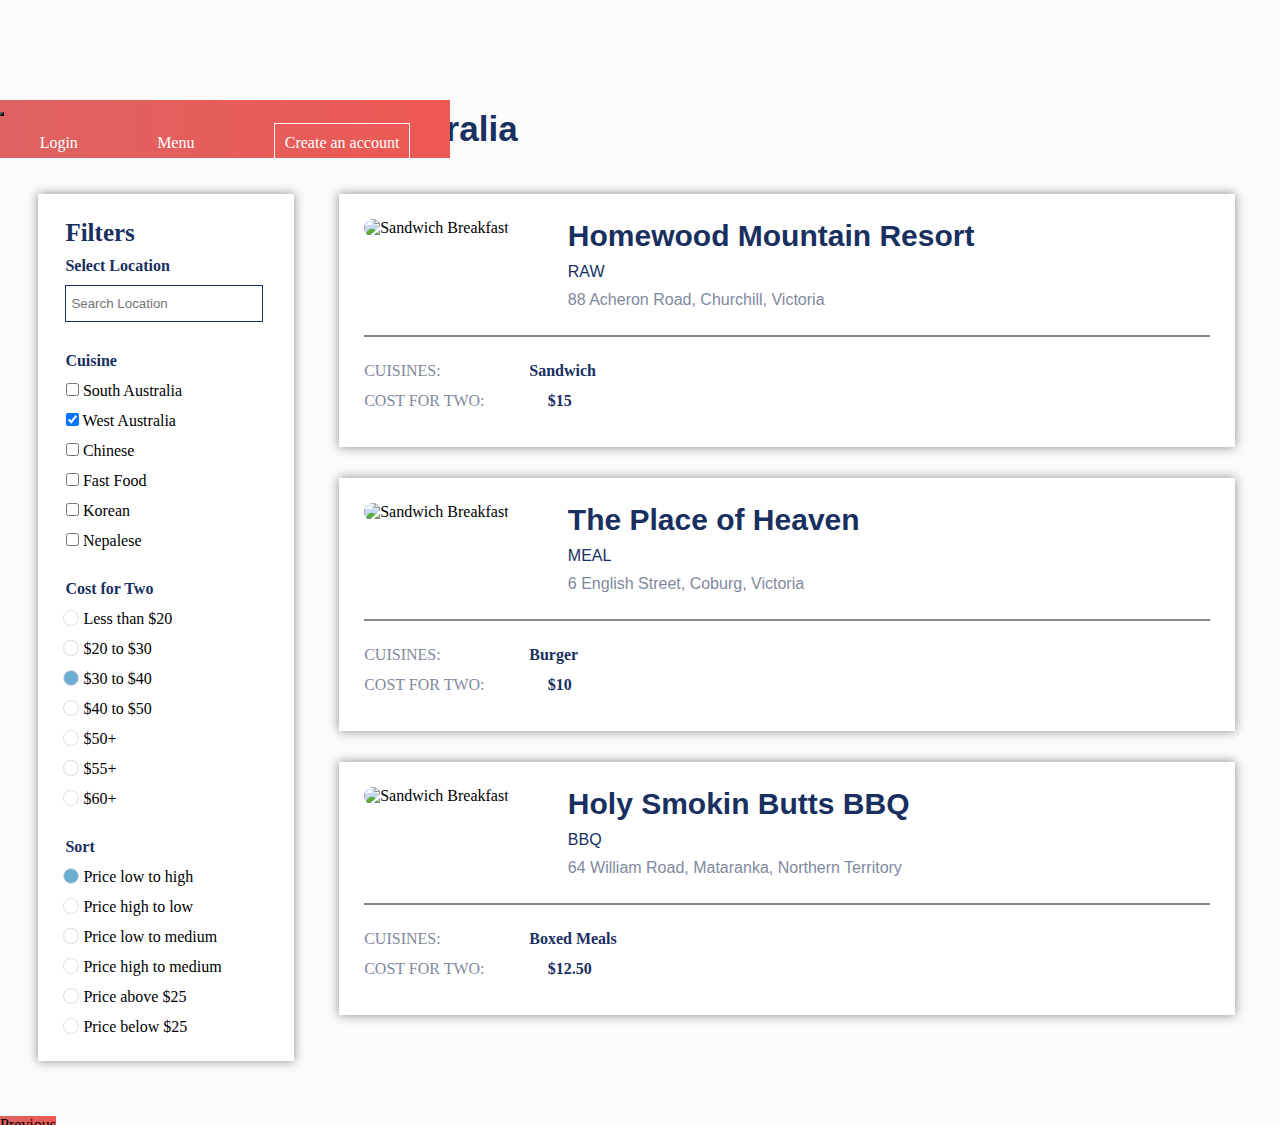
==== menu/index.html @ 012c3dec "Add landing and muenu pages" ====
<!DOCTYPE html>
<html lang="en">

<head>
    <meta charset="UTF-8">
    <meta http-equiv="X-UA-Compatible" content="IE=edge">
    <meta name="viewport" content="width=device-width, initial-scale=1.0">

    <!-- Bootstrap CSS -->
    <link href="https://cdn.jsdelivr.net/npm/bootstrap@5.0.2/dist/css/bootstrap.min.css" rel="stylesheet"
        integrity="sha384-EVSTQN3/azprG1Anm3QDgpJLIm9Nao0Yz1ztcQTwFspd3yD65VohhpuuCOmLASjC" crossorigin="anonymous">

    <!-- Custom CSS -->
    <link rel="stylesheet" href="style.css">

    <title>First-Assignment</title>
</head>

<body>
    <!-- Navbar begins-->
    <!-- <div id="nav">
        <p class="logo">
            <span>e!</span>
        </p>
        <div class="right-text">
            <div>
                <p>Login</p>
                <p class="account">Create an account</p>
            </div>
        </div>
    </div> -->
    <!-- Navbar ends -->

    <!-- navbar begins -->
    <nav class="navbar navbar-expand-sm navbar-light bg-light fixed-top">
        <div class="container-fluid">
            <button class="navbar-toggler ms-auto ms-sm-2" type="button" data-bs-toggle="collapse"
                data-bs-target="#navbarSupportedContent" aria-controls="navbarSupportedContent" aria-expanded="false"
                aria-label="Toggle navigation">
                <span class="navbar-toggler-icon"></span>
            </button>
            <div class="collapse navbar-collapse" id="navbarSupportedContent">
                <div class="ms-auto">
                    <div class="items right-text">
                        <!-- <p class="accounts" onclick="changeMode()"><img src="https://i.ibb.co/Jp36Ljf/Bulb.jpg"
                                alt="change mode"></p> -->
                        <p class="accounts">Login</p>
                        <p class="accounts"><a href="https://getbootstrap.com/docs/4.0/utilities/spacing/"
                                target="_blank" id="menu">Menu</a></p>
                        <p class="accounts account">Create an account</p>
                    </div>
                </div>
            </div>
        </div>
    </nav>
    <!-- navbar ends -->

    <!-- Breakfast title begins-->
    <div class="breakfast">
        <p>Breakfast Places in Australia</p>
    </div>
    <!-- Breakfast tile ends-->

    <div id="main">
        <!-- Filter section begins-->
        <section id="section1">
            <div id="main_filter">
                <p id="filter">Filters</p>
                <p id="location">Select Location</p>
                <input type="text" list="foods" name="r-food" id="food" placeholder="Search Location">
                <datalist id="foods">
                    <option value="Burger"></option>
                    <option value="Meat"></option>
                    <option value="Curry"></option>
                    <option value="Chicken"></option>
                    <option value="Beef"></option>
                    <option value="Lamb Meat"></option>
                </datalist>
                <p id="cuisine">Cuisine</p>
            </div>

            <div id="squares">
                <p>
                    <input type="checkbox" id="food1" value="goat">
                    <label for="food1">South Australia</label>
                </p>
                <p>
                    <input type="checkbox" id="food2" value="curry" checked>
                    <label for=" food2">West Australia</label>
                </p>
                <p>
                    <input type="checkbox" id="food3" value="dal">
                    <label for="food3">Chinese</label>
                </p>
                <p>
                    <input type="checkbox" id="food4" value="chicken">
                    <label for="food4">Fast Food</label>
                </p>
                <p>
                    <input type="checkbox" id="food5" value="burger">
                    <label for="food5">Korean</label>
                </p>
                <p>
                    <input type="checkbox" id="food6" value="burger">
                    <label for="food6">Nepalese</label>
                </p>
            </div>

            <div id="cost">
                <div id="two">Cost for Two</div>
                <p>
                    <input type="checkbox" id="food7" value="kfc" class="checkbox-round">
                    <label for="food7">Less than $20</label>
                </p>
                <p>
                    <input type="checkbox" id="food8" value="butter" class="checkbox-round">
                    <label for="food8">$20 to $30</label>
                </p>
                <p>
                    <input type="checkbox" id="food9" value="cheese" class="checkbox-round" checked>
                    <label for="food9">$30 to $40</label>
                </p>
                <p>
                    <input type="checkbox" id="food10" value="meal" class="checkbox-round">
                    <label for="food10">$40 to $50</label>
                </p>
                <p>
                    <input type="checkbox" id="food11" value="dinner" class="checkbox-round">
                    <label for="food11">$50+</label>
                </p>
                <p>
                    <input type="checkbox" id="food12" value="dinner" class="checkbox-round">
                    <label for="food12">$55+</label>
                </p>
                <p>
                    <input type="checkbox" id="food13" value="dinner" class="checkbox-round">
                    <label for="food13">$60+</label>
                </p>
            </div>

            <div id="sort">
                <div id="sorting">Sort</div>
                <p>
                    <input type="checkbox" id="food14" value="breakfast" class="checkbox-round" checked>
                    <label for="food14">Price low to high</label>
                </p>
                <p>
                    <input type="checkbox" id="food15" value="fruits" class="checkbox-round">
                    <label for="food15">Price high to low</label>
                </p>
                <p>
                    <input type="checkbox" id="food16" value="breakfast" class="checkbox-round">
                    <label for="food16">Price low to medium</label>
                </p>
                <p>
                    <input type="checkbox" id="food17" value="fruits" class="checkbox-round">
                    <label for="food17">Price high to medium</label>
                </p>
                <p>
                    <input type="checkbox" id="food18" value="breakfast" class="checkbox-round">
                    <label for="food18">Price above $25</label>
                </p>
                <p>
                    <input type="checkbox" id="food19" value="fruits" class="checkbox-round">
                    <label for="food19">Price below $25</label>
                </p>
            </div>
        </section>
        <!-- Filter section ends-->

        <!-- Food section begins-->
        <div class="section2-main" id="check">
            <section class="section2">
                <div class="sandwich">
                    <div>
                        <img src="https://i.ibb.co/CPJKkNd/photo-1459789034005-ba29c5783491-ixlib-rb-1-2-1-q-60-fm-jpg-crop-faces-edges-cs-tinysrgb-w-1200-fit.jpg"
                            alt="Sandwich Breakfast">
                    </div>
                    <div class="main-para">
                        <p class="main-para1">Homewood Mountain Resort</p>
                        <p class="main-para2">RAW</p>
                        <p class="main-para3">88 Acheron Road, Churchill, Victoria</p>
                    </div>
                </div>

                <div>
                    <hr />
                </div>

                <div class="small-para">
                    <p>cuisines: <span>Sandwich</span></p>
                    <p>cost for two: <span class="second-span">$15</span></p>
                </div>
            </section>

            <section class="section2">
                <div class="sandwich">
                    <div>
                        <img src="https://i.ibb.co/RctsxvL/photo-1552611052-33e04de081de-ixlib-rb-1-2.jpg"
                            alt="Sandwich Breakfast">
                    </div>
                    <div class="main-para">
                        <p class="main-para1">The Place of Heaven</p>
                        <p class="main-para2">MEAL</p>
                        <p class="main-para3">6 English Street, Coburg, Victoria</p>
                    </div>
                </div>

                <div>
                    <hr />
                </div>

                <div class="small-para">
                    <p>cuisines: <span>Burger</span></p>
                    <p>cost for two: <span class="second-span">$10</span></p>
                </div>
            </section>

            <section class="section2">
                <div class="sandwich">
                    <div>
                        <img src="https://i.ibb.co/PtjxYtj/photo-1518843875459-f738682238a6-ixlib-rb-1-2.jpg"
                            alt="Sandwich Breakfast">
                    </div>
                    <div class="main-para">
                        <p class="main-para1">Holy Smokin Butts BBQ</p>
                        <p class="main-para2">BBQ</p>
                        <p class="main-para3"> 64 William Road, Mataranka, Northern Territory</p>
                    </div>
                </div>

                <div>
                    <hr />
                </div>

                <div class="small-para">
                    <p>cuisines: <span>Boxed Meals</span></p>
                    <p>cost for two: <span class="second-span">$12.50</span></p>
                </div>
            </section>
        </div>
        <!-- Food section ends-->
    </div>

    <!-- Pagination begins-->
    <!-- <div class="pagination">
        <p><span>Prev</span></p>
        <p class="one"><span>1</span></p>
        <p><span>2</span></p>
        <p><span>3</span></p>
        <p><span>4</span></p>
        <p><span>5</span></p>
        <p><span>Next</span></p>
    </div> -->

    <nav aria-label="Page navigation example" id="pgn">
        <ul class="pagination">
            <li class="page-item"><a class="page-link">Previous</a></li>
            <li class="page-item"><a class="page-link">1</a></li>
            <li class="page-item"><a class="page-link">2</a></li>
            <li class="page-item"><a class="page-link">3</a></li>
            <li class="page-item"><a class="page-link">4</a></li>
            <li class="page-item"><a class="page-link">5</a></li>
            <li class="page-item"><a class="page-link">Next</a></li>
        </ul>
    </nav>
    <!-- Pagination ends-->

    <!-- Bootstrap Bundle with Popper -->
    <script src="https://cdn.jsdelivr.net/npm/bootstrap@5.0.2/dist/js/bootstrap.bundle.min.js"
        integrity="sha384-MrcW6ZMFYlzcLA8Nl+NtUVF0sA7MsXsP1UyJoMp4YLEuNSfAP+JcXn/tWtIaxVXM"
        crossorigin="anonymous"></script>
</body>

</html>
---- menu/style.css ----
* {
  margin: 0;
  padding: 0;
}

body {
  background-color: #fbfbfb;
}

input::-webkit-calendar-picker-indicator {
  opacity: 100;
  cursor: pointer;
}

.checkbox-round:checked {
  background-color: rgba(14, 121, 184, 0.61);
}

.checkbox-round {
  width: 16px;
  height: 16px;
  appearance: none;
  -webkit-appearance: none;
  border: 1px solid #ddd;
  border-radius: 50%;
  outline: none;
  cursor: pointer;
  background-color: white;
  vertical-align: -2.5px;
}

#squares {
  margin-left: 2.5px;
}

#filter {
  color: #182f60;
  font-weight: bold;
  font-size: 25px;
}

#cuisine {
  color: #182f60;
  font-weight: bold;
  margin: 30px 0 0 2px;
}

#two {
  color: #182f60;
  font-weight: bold;
  margin: 30px 0 0 2px;
}

#sorting {
  color: #182f60;
  font-weight: bold;
  margin: 30px 0 0 2px;
}

#food {
  margin-left: 2px;
  width: 90%;
  height: 25px;
  outline: none;
  border: 1px solid #182f60;
  padding: 5px;
}

.option {
  color: red;
}

#location {
  font-weight: bold;
  color: #182f60;
  margin: 10px 0 10px 2px;
}

#filter {
  margin-left: 2px;
}

#section1 {
  width: 20%;
  box-sizing: border-box;
  background-color: white;
  border: 25px solid white;
  box-shadow: 0 0 10px #888888;
  margin: 1% 0 5% 3%;
  height: 100%;
}

#section1:hover {
  box-shadow: 10px 15px 20px rgba(47, 108, 158, 0.288);
}

#sort > p {
  padding-top: 12px;
}

#cost > p {
  padding-top: 12px;
}

#squares > p {
  padding-top: 12px;
}

.sandwich {
  display: flex;
}

#main {
  display: flex;
}

@media screen and (max-width: 1100px) {
  #main {
    flex-direction: column;
    width: 100%;
  }

  #section1 {
    width: 100%;
  }

  #check {
    width: 100%;
    /* background-color: black; */
  }

  .section2-main .section2 {
    width: 100%;
  }

  img {
    width: 100%;
  }

  #nav .logo {
    width: 100%;
  }

  body {
    width: 100%;
  }
}

#nav {
  background-color: #cf391c;
  width: 100%;
  /* height: 70px; */
  padding-bottom: 2px;
}

#nav .logo {
  background-color: white;
  color: #cf391c;
  width: 50px;
  height: 50px;
  margin: 1% 0 0 4%;
  position: absolute;
  border-radius: 50%;
  border: 1px solid white;
  box-sizing: border-box;
}

#nav .logo span {
  display: flex;
  justify-content: center;
  font-weight: bold;
  top: -3px;
  position: relative;
  font-size: 35px;
  font-family: sans-serif;
  cursor: pointer;
}

.right-text {
  color: white;
  display: flex;
  justify-content: right;
  position: relative;
  top: 28px;
  margin-right: 4%;
  cursor: pointer;
}

.right-text div {
  display: flex;
  width: 25%;
  justify-content: space-around;
  font-size: 20px;
  font-family: sans-serif;
  cursor: pointer;
}

.account {
  border: 1px solid white;
  padding: 10px;
  position: relative;
  bottom: 11px;
  cursor: pointer;
}

.breakfast {
  color: #182f60;
  font-size: 35px;
  font-weight: bold;
  font-family: Verdana, Geneva, Tahoma, sans-serif;
  margin: 8.5% 0 2.5% 3%;
}

@media screen and (max-width: 750px) {
  .breakfast {
    margin-top: 20%;
  }
}
img {
  width: 150px;
  height: 120px;
  border-radius: 10px;
}

.section2 {
  margin: 1.5% 5% 3.5% 5%;
  width: 100%;
  /* height: 42%; */
  box-sizing: border-box;
  background-color: white;
  border: 25px solid white;
  box-shadow: 0 0 10px #888888;
}

.section2:hover {
  box-shadow: 10px 15px 20px rgba(47, 108, 158, 0.288);
}

hr {
  margin: 3% 0 3% 0;
  border: 0.5px solid #888888;
}

.main-para {
  margin-left: 7%;
  /* margin-top: 2%; */
}

.main-para1 {
  color: #182f60;
  font-weight: bold;
  font-size: 30px;
  font-family: "Segoe UI", Tahoma, Geneva, Verdana, sans-serif;
}

.main-para2 {
  color: #182f60;
  font-family: "Segoe UI", Tahoma, Geneva, Verdana, sans-serif;
  padding-top: 10px;
}

.main-para3 {
  color: #7f899e;
  font-family: "Segoe UI", Tahoma, Geneva, Verdana, sans-serif;
  padding-top: 10px;
}

.small-para p {
  color: #7f899e;
  text-transform: uppercase;
  padding-bottom: 12px;
}

.small-para span {
  color: #182f60;
  text-transform: capitalize;
  padding-bottom: 12px;
  margin-left: 10%;
  font-weight: bold;
}

.small-para .second-span {
  margin-left: 7%;
}

.section2-main {
  width: 70%;
  height: 100vh;
}

datalist {
  position: absolute;
  background-color: white;
  border: 1px solid #000;
  border-radius: 0 0 5px 5px;
  border-top: none;
  width: 350px;
  padding: 5px;
}

option {
  background-color: white;
  padding: 4px;
  color: #000;
  margin-bottom: 1px;
  font-size: 18px;
  cursor: pointer;
  background: #eeeeee;
}

/* .pagination {
  color: red;
  display: flex;
  justify-content: space-around;
  width: 30%;
  margin: auto;
  position: relative;
  top: -30px;
} */

/* .pagination p {
  border: 1px solid #8c96ab;
  cursor: pointer;
  padding: 22px;
  height: 15px;
  width: 15px;
  box-sizing: border-box;
  display: flex;
  justify-content: center;
  border-radius: 20%;
}

.pagination p span {
  color: #8c96ab;
  position: relative;
  top: -8px;
  font-weight: bold;
  font-family: sans-serif;
}

.one {
  background-color: #8c96ab;
  color: white;
}

.pagination .one span {
  color: white;
} */

#pgn {
  display: flex;
  justify-content: center;
}

/* from another file */

/* .accounts {
  color: #ffffff;
  margin: 10px;
  font-size: 18px;
  font-weight: bold;
}

.account {
  border: 1.5px solid white;
  padding: 10px;
  position: relative;
  bottom: 11px;
  cursor: pointer;
} */

.right-text {
  color: white;
  position: relative;
  top: 16px;
  margin-right: 4%;
  cursor: pointer;
}

nav {
  margin-top: -9px;
  background: linear-gradient(to right, #de6262, #ed5853);
  position: fixed;
}

.navbar-light .navbar-toggler {
  outline: none !important;
  box-shadow: none !important;
  background-color: #ffffff;
  margin-top: 10px;
}

.items {
  display: flex;
  width: 450px;
  justify-content: space-around;
}

#menu {
  text-decoration: none;
  color: #ffffff;
}

/* img {
  width: 100%;
  height: 590px;
  object-fit: cover;
} */

.logo {
  background-color: white;
  color: #cf391c;
  width: 100px;
  height: 100px;
  border-radius: 50%;
  border: 1px solid white;
  box-sizing: border-box;
}

.logo span {
  font-weight: bold;
  top: 18px;
  left: 30px;
  position: relative;
  font-size: 40px;
  font-family: sans-serif;
  cursor: pointer;
}

.inputs {
  display: flex;
  justify-content: center;
  position: relative;
  top: -300px;
}

.text > input {
  outline: none;
  margin: 12px;
  padding: 12px;
  width: 300px;
}

.fa-search {
  color: #7f899e;
  font-size: 18px;
  position: relative;
  left: 85%;
}

.col-md-12 {
  font-weight: bolder;
  font-size: 32px;
  color: #ffffff;
  position: relative;
  top: -350px;
  font-family: sans-serif;
}

.card {
  height: 250px;
  margin: 30px;
}

.card:hover {
  transform: scale(1.1);
  cursor: pointer;
  background: linear-gradient(to right, #c6ffdd, #fbd786, #f7797d);
  box-shadow: 10px 15px 20px rgba(47, 108, 158, 0.288);
}

.card-title {
  color: #182f60;
}

.search {
  color: #182f60;
  font-weight: bold;
  font-size: 35px;
}

.heading {
  color: #7f899e;
  font-size: 25px;
}

.titles {
  display: flex;
  flex-direction: column;
  text-align: center;
}

.card-body > p {
  color: #7f899e;
  text-align: justify;
  font-size: 14px;
  font-family: sans-serif;
}

.row > .card > img {
  height: 50%;
}

.row {
  display: flex;
  justify-content: center;
}

#food,
#food1 {
  outline: none;
}

#edu-logo {
  display: flex;
  justify-content: center;
  position: relative;
  top: -440px;
  animation: our-logo 5s infinite;
}

#image-lists {
  margin-top: -200px;
}

input::-webkit-calendar-picker-indicator {
  display: none !important;
}

body {
  background-color: #fbfbfb;
}

.bodyToggle {
  background-color: #000000;
}

.accounts img {
  height: 35px;
  width: 35px;
  border-radius: 100%;
  position: relative;
  top: -3px;
}

@keyframes our-logo {
  0% {
    margin-left: 35%;
  }
  25% {
    margin-left: 0%;
  }
  50% {
    margin-right: 45%;
  }
  75% {
    margin-right: 0%;
  }
  100% {
    margin-left: 45%;
  }
}

@media screen and (max-width: 575px) {
  .items {
    flex-direction: column;
    width: 100%;
  }

  .account {
    border: none;
    margin-left: -1px;
  }
}

@media screen and (max-width: 670px) {
  .inputs {
    flex-direction: column;
  }

  .text > input {
    width: 200px;
  }

  .fa-search {
    display: none;
  }

  #edu-logo {
    top: -495px;
  }

  .col-md-12 {
    font-size: 25px;
    top: -470px;
  }

  .inputs {
    top: -450px;
  }
}

@media screen and (max-width: 225px) {
  .text > input {
    width: 100px;
  }

  .text > input::placeholder {
    font-size: 8px;
  }

  .card {
    height: 350px;
  }

  #image-lists {
    margin-top: -400px;
  }
}

@media screen and (max-width: 767px) {
  #image-lists {
    margin-top: -285px;
  }
}

@media screen and (max-width: 526px) {
  #image-lists {
    margin-top: -330px;
  }
}
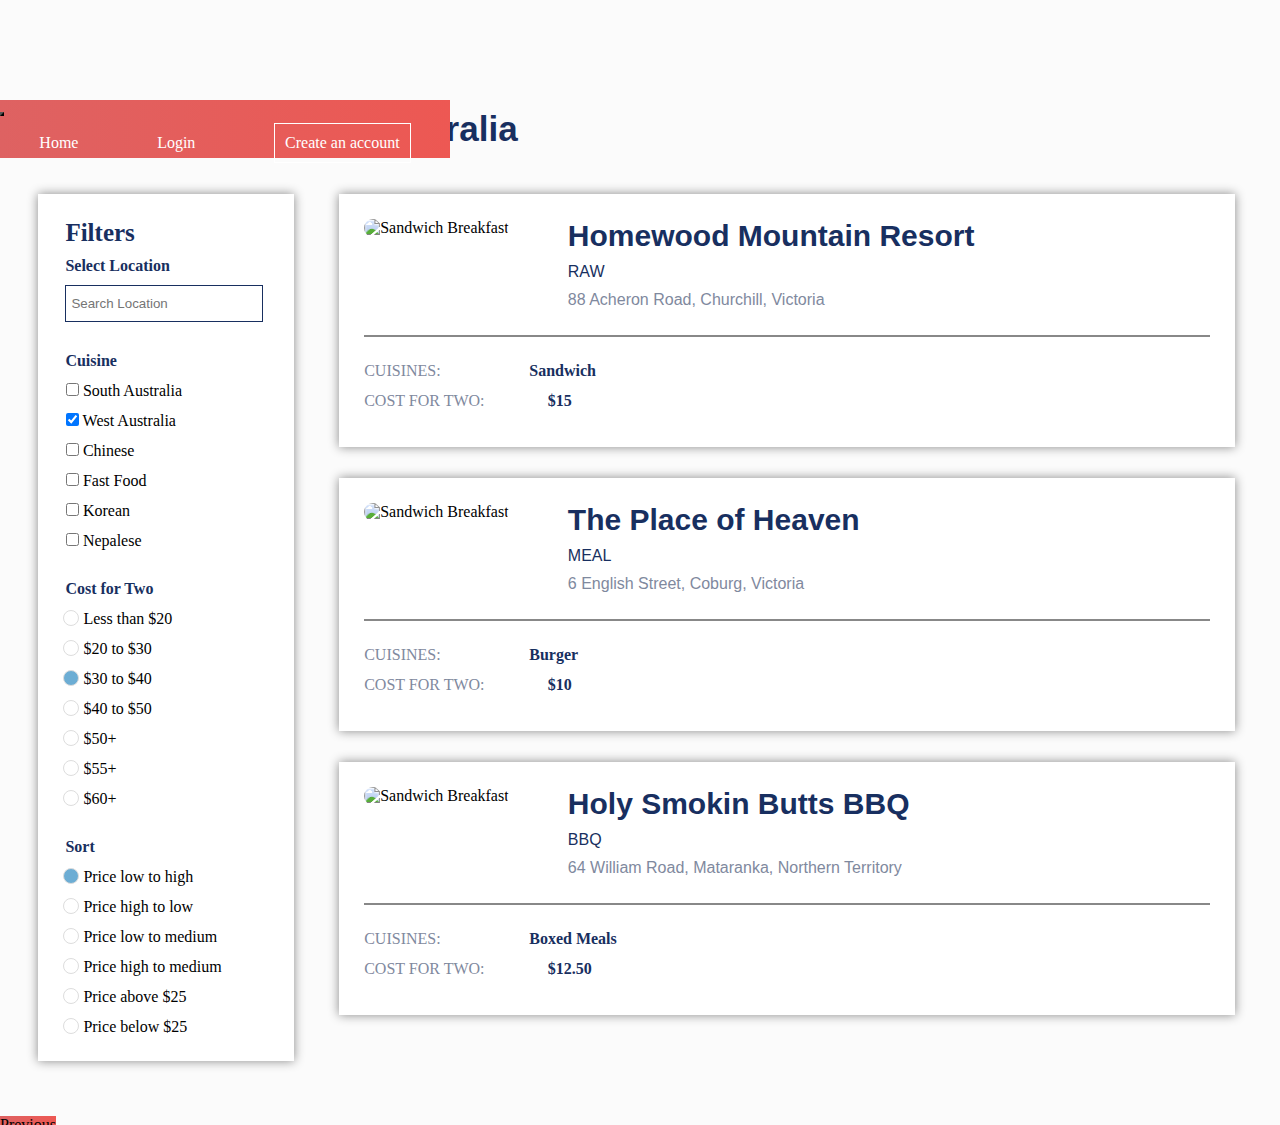
==== commit 30d77e87: "Add link to menu page" ====
--- a/menu/index.html
+++ b/menu/index.html
@@ -13,7 +13,7 @@
     <!-- Custom CSS -->
     <link rel="stylesheet" href="style.css">
 
-    <title>First-Assignment</title>
+    <title>Menu</title>
 </head>
 
 <body>
@@ -44,9 +44,9 @@
                     <div class="items right-text">
                         <!-- <p class="accounts" onclick="changeMode()"><img src="https://i.ibb.co/Jp36Ljf/Bulb.jpg"
                                 alt="change mode"></p> -->
+                        <p class="accounts"><a href="https://bishalraktim.github.io/zomato-app/homepage/"
+                                target="_blank" id="menu">Home</a></p>
                         <p class="accounts">Login</p>
-                        <p class="accounts"><a href="https://getbootstrap.com/docs/4.0/utilities/spacing/"
-                                target="_blank" id="menu">Menu</a></p>
                         <p class="accounts account">Create an account</p>
                     </div>
                 </div>
